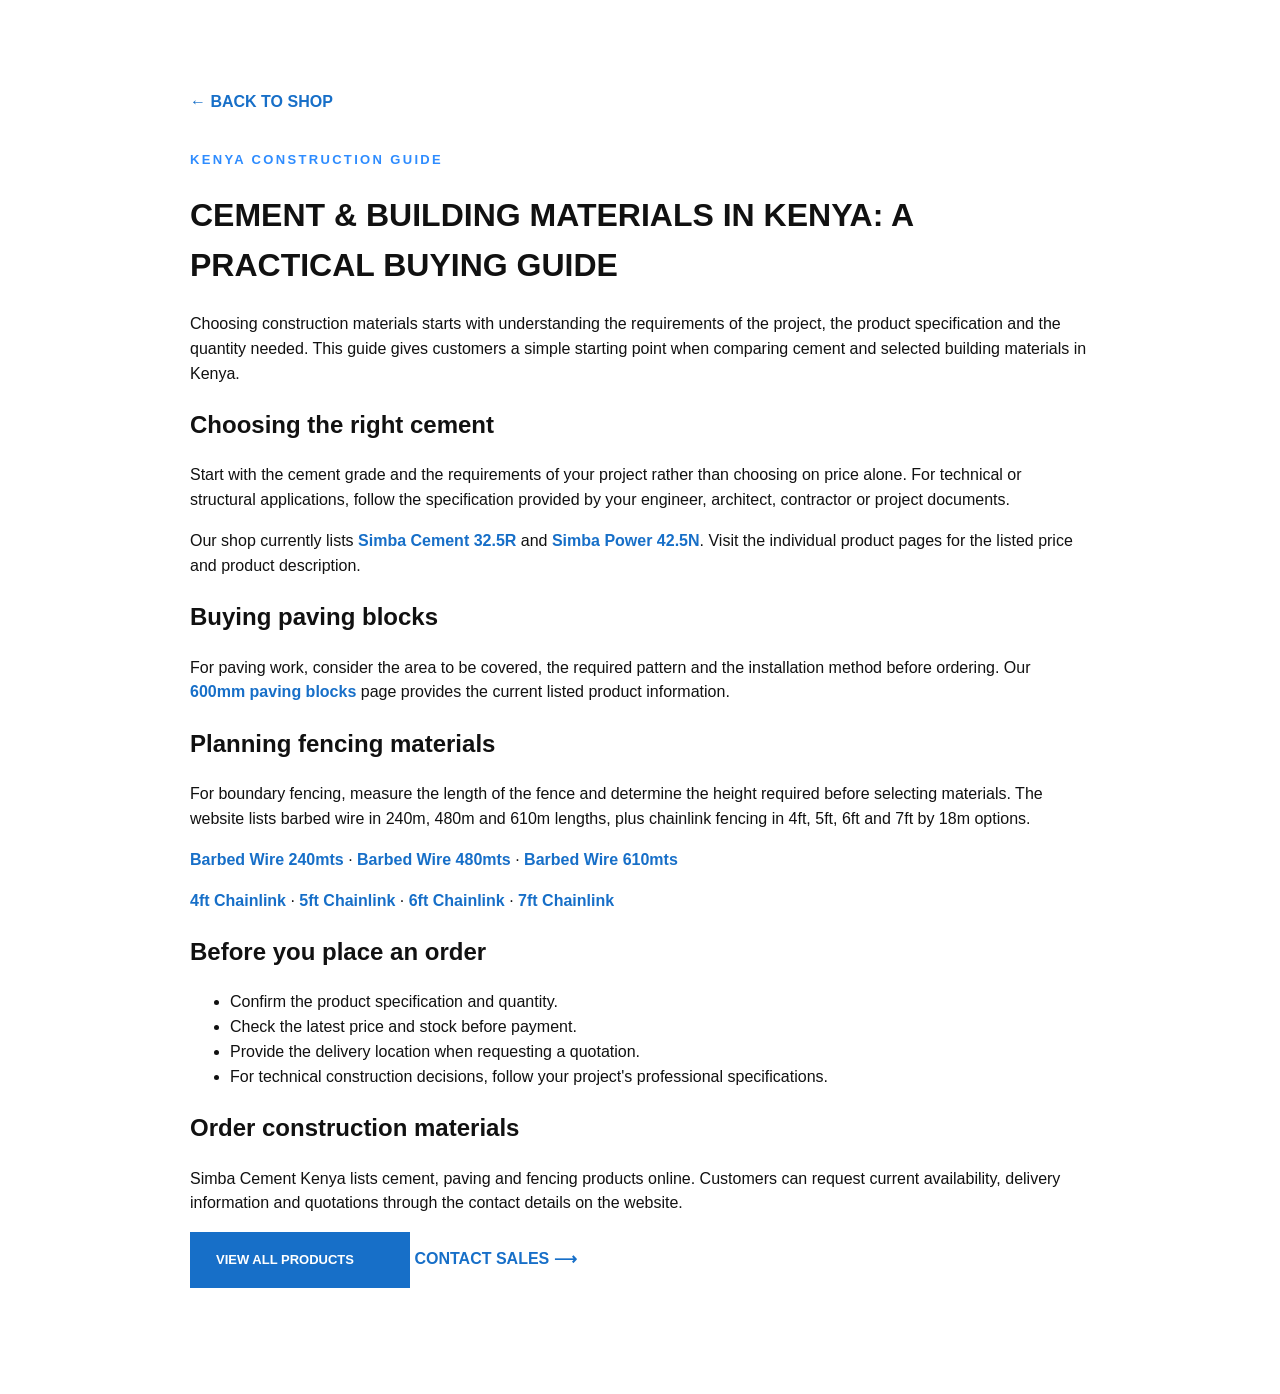
==== guides/cement-and-building-materials-kenya/index.html @ 0925dfed "Add helpful Kenya construction materials SEO guide" ====
<!doctype html>
<html lang="en">
<head>
<meta charset="utf-8">
<meta name="viewport" content="width=device-width,initial-scale=1">
<title>Cement & Building Materials Guide Kenya | Simba Cement</title>
<meta name="description" content="A practical guide to buying cement and selected building materials in Kenya, including cement grades, paving blocks, barbed wire and chainlink fencing.">
<meta name="robots" content="index, follow, max-image-preview:large">
<link rel="canonical" href="https://simbakenyacement.com/guides/cement-and-building-materials-kenya/">
<meta property="og:title" content="Cement & Building Materials Guide Kenya | Simba Cement">
<meta property="og:description" content="Practical information for choosing cement and selected construction materials in Kenya.">
<meta property="og:type" content="article">
<meta property="og:url" content="https://simbakenyacement.com/guides/cement-and-building-materials-kenya/">
<link rel="stylesheet" href="../../../style.css">
<script type="application/ld+json">{"@context":"https://schema.org","@type":"Article","headline":"Cement & Building Materials Guide Kenya","description":"A practical guide to buying cement and selected building materials in Kenya.","author":{"@type":"Organization","name":"Simba Cement Kenya"},"publisher":{"@type":"Organization","name":"Simba Cement Kenya","logo":{"@type":"ImageObject","url":"https://i.postimg.cc/286xZtNL/Screenshot-2026-09-02-151638.png"}},"mainEntityOfPage":{"@type":"WebPage","@id":"https://simbakenyacement.com/guides/cement-and-building-materials-kenya/"}}</script>
</head>
<body>
<main class="section"><div class="container" style="max-width:900px">
<a class="text-link" href="../../shop.html">← BACK TO SHOP</a>
<p class="eyebrow red" style="margin-top:35px">KENYA CONSTRUCTION GUIDE</p>
<h1>CEMENT &amp; BUILDING MATERIALS IN KENYA: A PRACTICAL BUYING GUIDE</h1>
<p>Choosing construction materials starts with understanding the requirements of the project, the product specification and the quantity needed. This guide gives customers a simple starting point when comparing cement and selected building materials in Kenya.</p>
<h2>Choosing the right cement</h2>
<p>Start with the cement grade and the requirements of your project rather than choosing on price alone. For technical or structural applications, follow the specification provided by your engineer, architect, contractor or project documents.</p>
<p>Our shop currently lists <a class="text-link" href="../../product/simba-cement-32-5r/">Simba Cement 32.5R</a> and <a class="text-link" href="../../product/simba-power-42-5n/">Simba Power 42.5N</a>. Visit the individual product pages for the listed price and product description.</p>
<h2>Buying paving blocks</h2>
<p>For paving work, consider the area to be covered, the required pattern and the installation method before ordering. Our <a class="text-link" href="../../product/paving-blocks-600mm/">600mm paving blocks</a> page provides the current listed product information.</p>
<h2>Planning fencing materials</h2>
<p>For boundary fencing, measure the length of the fence and determine the height required before selecting materials. The website lists barbed wire in 240m, 480m and 610m lengths, plus chainlink fencing in 4ft, 5ft, 6ft and 7ft by 18m options.</p>
<p><a class="text-link" href="../../product/barbed-wire-240mts/">Barbed Wire 240mts</a> · <a class="text-link" href="../../product/barbed-wire-480mts/">Barbed Wire 480mts</a> · <a class="text-link" href="../../product/barbed-wire-610mts/">Barbed Wire 610mts</a></p>
<p><a class="text-link" href="../../product/chainlink-4ftx18mts/">4ft Chainlink</a> · <a class="text-link" href="../../product/chainlink-5ftx18mts/">5ft Chainlink</a> · <a class="text-link" href="../../product/chainlink-6ftx18mts/">6ft Chainlink</a> · <a class="text-link" href="../../product/chainlink-7ftx18mts/">7ft Chainlink</a></p>
<h2>Before you place an order</h2>
<ul><li>Confirm the product specification and quantity.</li><li>Check the latest price and stock before payment.</li><li>Provide the delivery location when requesting a quotation.</li><li>For technical construction decisions, follow your project's professional specifications.</li></ul>
<h2>Order construction materials</h2>
<p>Simba Cement Kenya lists cement, paving and fencing products online. Customers can request current availability, delivery information and quotations through the contact details on the website.</p>
<p><a class="btn primary" href="../../shop.html">VIEW ALL PRODUCTS</a> <a class="text-link" href="../../index.html#contact">CONTACT SALES ⟶</a></p>
</div></main>
</body></html>
---- style.css ----
*{box-sizing:border-box}html{scroll-behavior:smooth}body{margin:0;font-family:Arial,Helvetica,sans-serif;color:#111;background:#fff;line-height:1.55}a{text-decoration:none;color:inherit}.container{width:min(1320px,94%);margin:auto}.topbar{background:#071b31;color:#fff;font-size:13px;font-weight:700}.topbar-inner{min-height:48px;display:flex;align-items:center;justify-content:space-between;gap:20px}.top-left,.socials{display:flex;align-items:center;gap:18px}.topbar a:hover{opacity:.8}.socials{font-size:17px}.nav-wrap{background:#080d12;border-bottom:1px solid #28313a;position:relative;z-index:20}.nav{height:100px;display:flex;align-items:center;justify-content:space-between}.brand{display:flex;align-items:center;min-width:205px}.brand-logo{width:145px;height:78px;object-fit:contain;display:block}nav{display:flex;align-items:center;gap:34px;font-size:13px;font-weight:900;white-space:nowrap;color:#fff}nav a{height:100px;display:flex;align-items:center;position:relative}nav a:hover,nav a.active{color:#2e8cff}nav a.active:after{content:"";position:absolute;height:3px;background:#2e8cff;left:0;right:0;bottom:0}.cart-btn{border:0;background:#111820;color:#fff;border-radius:50%;width:52px;height:52px;font-size:17px;cursor:pointer;position:relative;box-shadow:0 0 0 1px #3c4854}.cart-btn span{position:absolute;right:-2px;top:-2px;background:#2e8cff;border-radius:50%;width:21px;height:21px;display:grid;place-items:center;font-size:11px}.mobile-menu{display:none;border:0;background:#111820;color:#fff;border-radius:4px;padding:10px 13px;font-size:20px}.hero{height:590px;position:relative;overflow:hidden;display:flex;align-items:center;background:#080d12}.hero-carousel{position:absolute;inset:0;overflow:hidden;background:#111820}.hero-slide{position:absolute;inset:0;background-size:cover;background-position:center;opacity:0;transform:scale(1.03);transition:opacity 1s ease,transform 6s ease}.hero-slide.active{opacity:1;transform:scale(1)}.hero-overlay{position:absolute;inset:0;background:linear-gradient(90deg,rgba(4,10,16,.96) 0%,rgba(4,10,16,.86) 28%,rgba(4,10,16,.45) 53%,rgba(4,10,16,.10) 82%,rgba(4,10,16,.18) 100%);z-index:1}.hero-content{position:relative;z-index:3;color:#fff}.hero .eyebrow{color:#aeb9c5}.eyebrow{font-size:13px;letter-spacing:.18em;font-weight:900;margin:0 0 18px}.hero h1{font-size:clamp(54px,6.3vw,94px);line-height:.94;letter-spacing:-.045em;margin:0;max-width:950px;font-weight:950}.hero h1 span{color:#2e8cff}.hero-lead{font-size:19px;max-width:700px;margin:26px 0 27px;color:#e4e9ee}.actions,.contact-actions{display:flex;gap:18px}.btn{display:inline-flex;align-items:center;justify-content:space-between;gap:34px;min-width:220px;padding:17px 25px;border:1px solid #2e8cff;font-size:13px;font-weight:900;cursor:pointer}.btn b{font-size:22px}.btn.primary{background:#176fc8;color:#fff;border-color:#176fc8}.btn.white{background:rgba(10,18,27,.68);color:#fff;border-color:#71808e}.hero-dots{position:absolute;z-index:4;right:34px;bottom:28px;display:flex;gap:9px}.hero-dot{width:9px;height:9px;padding:0;border:1px solid #fff;background:transparent;border-radius:50%;cursor:pointer}.hero-dot.active{width:28px;border-radius:8px;background:#2e8cff;border-color:#2e8cff}.section{padding:90px 0}.products-section{background:#0e151c;color:#fff}.section-title{text-align:center;margin-bottom:48px}.section-title .red,.red{color:#2e8cff}.section-title h2{font-size:clamp(35px,4vw,54px);line-height:1.05;margin:0;font-weight:950}.section-title i{display:block;width:58px;height:3px;background:#2e8cff;margin:17px auto}.section-title>p:last-child{color:#aeb8c1;margin:0;font-size:16px}.products{display:grid;grid-template-columns:repeat(5,minmax(0,1fr));gap:10px}.product{background:#18222c;border:1px solid #354452;box-shadow:0 8px 25px rgba(0,0,0,.18);padding:14px;display:flex;flex-direction:column;min-height:360px;border-radius:5px}.product-image{height:200px;background:#eef1f3;display:grid;place-items:center;margin-bottom:12px;position:relative;overflow:hidden;padding:8px;border-radius:4px}.product-image img{width:100%;height:100%;max-width:100%;max-height:100%;object-fit:contain;display:block;position:relative;z-index:2}.product-image-wire{height:235px!important;display:flex!important;align-items:center!important;justify-content:center!important;overflow:hidden!important;padding:8px!important}.product-image-wire img{width:100%!important;height:100%!important;max-width:100%!important;max-height:100%!important;object-fit:contain!important;object-position:center!important}.bag{font-size:24px;font-weight:950;border:4px solid #222;padding:22px 14px;background:#fff;transform:rotate(-3deg);position:relative;z-index:1}.product h3{font-size:16px;line-height:1.3;margin:0}.product p{color:#b8c0c8;font-size:12px;line-height:1.4;margin:5px 0 10px}.price{font-weight:950;font-size:15px;color:#2e8cff;margin-top:auto}.add{margin-top:10px;width:100%;background:#176fc8;color:#fff;border:0;padding:11px 8px;font-weight:900;cursor:pointer;border-radius:2px}.price-note{text-align:center;color:#aeb8c1;font-size:12px;margin-top:28px}.split-section{display:grid;grid-template-columns:1fr 1fr;min-height:510px}.split-photo{background:#dfe5e9;position:relative;overflow:hidden;display:flex;align-items:center;justify-content:center}.split-photo:before,.split-photo:after{display:none}.about-photo{width:100%;height:100%;min-height:510px;display:block;object-fit:contain;object-position:center;background:#dfe5e9}.photo-badge{position:absolute;z-index:2;left:12%;bottom:12%;background:#176fc8;color:#fff;padding:22px 28px;font-size:28px;font-weight:950;line-height:.85}.photo-badge small{font-size:8px;letter-spacing:.15em}.split-copy{padding:90px 9%;display:flex;flex-direction:column;justify-content:center;background:#f2f4f6}.split-copy h2,.quality h2,.contact h2,.simple-section h2,.reviews h2{font-size:clamp(38px,4.6vw,62px);line-height:.98;margin:0 0 22px;font-weight:950}.split-copy>p:not(.eyebrow){max-width:570px;color:#5e6974;font-size:17px}.text-link{color:#176fc8;font-weight:900;margin-top:16px}.solutions{padding:90px 0;background:#dfe4e8}.solution-grid{display:grid;grid-template-columns:repeat(3,1fr);gap:1px;background:#8b98a4}.solution-grid article{background:#f7f8f9;padding:35px}.solution-grid span{color:#176fc8;font-size:14px;font-weight:900}.solution-grid h3{font-size:21px;margin:16px 0 8px}.solution-grid p{color:#68737d;font-size:14px}.simple-section{background:#f5f6f7}.simple-section>div>p:last-child{color:#66727d;font-size:18px}.reviews{padding:90px 0;background:#e5e9ec}.reviews-layout{display:grid;grid-template-columns:1.5fr .9fr;gap:55px;align-items:start}.review-list{display:grid;grid-template-columns:repeat(3,1fr);gap:16px}.review-card{background:#fff;border:1px solid #d2d8dd;padding:26px;min-height:220px;box-shadow:0 8px 24px rgba(0,0,0,.07)}.review-stars{color:#176fc8;font-size:21px;letter-spacing:2px;margin-bottom:14px}.review-card p{color:#56616b;font-size:15px;line-height:1.65;margin:0 0 22px}.review-card strong{font-size:13px;color:#111820}.review-form-box{background:#0d1721;color:#fff;padding:34px;border-top:4px solid #176fc8;box-shadow:0 12px 30px rgba(0,0,0,.14)}.review-form-box h3{font-size:30px;line-height:1;margin:0 0 10px;font-weight:950}.review-note{color:#aeb8c1;font-size:14px;margin:0 0 22px}.review-form-box form{display:grid;gap:10px}.review-form-box input,.review-form-box select,.review-form-box textarea{width:100%;border:1px solid #45515c;background:#18222c;color:#fff;padding:13px;font:inherit;border-radius:2px}.review-form-box input::placeholder,.review-form-box textarea::placeholder{color:#9ca8b2}.review-form-box textarea{min-height:120px;resize:vertical}.review-thankyou{display:none;margin-top:16px;background:#eaf5ff;color:#0d4c7d;padding:15px;border-left:4px solid #176fc8;font-size:14px;line-height:1.5}.review-thankyou.show{display:block}.review-form-box .btn{border:0}.contact{background:#176fc8;color:#fff;padding:90px 0}.contact .eyebrow{color:#d8ebff}.contact-grid{display:grid;grid-template-columns:1fr 1fr;gap:90px;align-items:center}.contact h2{margin-bottom:18px}.contact-grid>div>p:not(.eyebrow){color:#dcecff;font-size:18px;max-width:530px}.contact .primary{background:#fff;color:#176fc8;border-color:#fff}.dark-btn{background:#0d1721;color:#fff;border-color:#0d1721}.contact-box{border-top:1px solid rgba(255,255,255,.45)}.contact-box>div{display:flex;justify-content:space-between;gap:20px;padding:21px 0;border-bottom:1px solid rgba(255,255,255,.35)}.contact-box span{color:#d8ebff;font-size:12px;font-weight:900}.contact-box strong{font-size:16px;text-align:right}footer{background:#080d12;color:#9aa6b0;padding:55px 0 0}.footer-grid{display:grid;grid-template-columns:1.3fr 1fr 1.3fr;gap:60px;padding-bottom:45px}.footer-grid>div{display:flex;flex-direction:column;gap:9px}.footer-grid strong{color:#fff;font-size:13px}.footer-logo{width:150px;height:auto;object-fit:contain;display:block}.footer-grid p{margin:0}.footer-grid a:hover{color:#fff}.footer-bottom{border-top:1px solid #2c3741;padding:20px 3%;text-align:center;font-size:12px}.cart-panel{position:fixed;inset:0;z-index:50;pointer-events:none}.cart-panel.open{pointer-events:auto}.cart-overlay{position:absolute;inset:0;background:rgba(0,0,0,.65);opacity:0;transition:.25s}.cart-panel.open .cart-overlay{opacity:1}.cart-panel aside{position:absolute;right:0;top:0;height:100%;width:min(470px,100%);background:#fff;padding:28px;transform:translateX(100%);transition:.3s;overflow:auto}.cart-panel.open aside{transform:translateX(0)}.cart-head{display:flex;justify-content:space-between;align-items:center;border-bottom:1px solid #ddd}.cart-head button{font-size:30px;border:0;background:none;cursor:pointer}.cart-item{display:grid;grid-template-columns:1fr auto;gap:12px;padding:18px 0;border-bottom:1px solid #ddd}.cart-item h4{margin:0}.qty{display:flex;align-items:center;gap:10px;margin-top:7px}.qty button{width:28px;height:28px;border:1px solid #ccc;background:#fff;cursor:pointer}.remove{border:0;background:none;color:#888;cursor:pointer}.cart-total{display:flex;justify-content:space-between;font-size:20px;padding:22px 0}.cart-panel form{display:grid;gap:10px}.cart-panel input,.cart-panel textarea{width:100%;border:1px solid #ccc;padding:13px;font:inherit}.cart-panel textarea{min-height:85px}.cart-panel h3{margin:4px 0}.full{width:100%;justify-content:center}@media(max-width:1050px){nav{gap:18px;font-size:11px}.brand{min-width:170px}.top-left span:nth-child(2),.top-left span:nth-child(3){display:none}.products{grid-template-columns:repeat(3,minmax(0,1fr))}.product-image{height:190px}.reviews-layout{grid-template-columns:1fr}.review-list{grid-template-columns:repeat(3,1fr)}}@media(max-width:800px){.topbar{display:none}.nav{height:75px}.mobile-menu{display:block}nav{display:none}.menu-open nav{display:flex;position:absolute;top:75px;left:0;right:0;background:#080d12;flex-direction:column;align-items:flex-start;padding:18px 5%;gap:0;border-bottom:1px solid #28313a;box-shadow:0 10px 20px rgba(0,0,0,.35)}.menu-open nav a{height:auto;padding:13px 0;width:100%}.menu-open nav a.active:after{display:none}.menu-open .cart-btn{margin:10px 0}.hero{height:600px}.hero-overlay{background:linear-gradient(90deg,rgba(4,10,16,.96),rgba(4,10,16,.68))}.hero h1{font-size:54px}.hero-lead{font-size:16px;max-width:500px}.hero-dots{right:50%;transform:translateX(50%);bottom:18px}.products{grid-template-columns:1fr 1fr}.split-section,.quality-grid,.contact-grid{grid-template-columns:1fr}.split-photo{min-height:360px}.about-photo{min-height:360px;height:auto;max-height:none;object-fit:contain}.split-copy{padding:70px 6%}.solution-grid{grid-template-columns:1fr}.quality-grid{gap:30px}.review-list{grid-template-columns:1fr}.footer-grid{grid-template-columns:1fr 1fr}}@media(max-width:520px){.container{width:90%}.brand-logo{width:125px;height:68px}.hero{height:620px}.hero h1{font-size:45px}.actions,.contact-actions{flex-direction:column;gap:10px}.btn{width:100%;min-width:0}.products,.footer-grid{grid-template-columns:1fr}.section{padding:65px 0}.split-copy{padding:60px 5%}.contact-box>div{flex-direction:column;gap:5px}.contact-box strong{text-align:left}.product-image{height:200px!important;min-height:0!important;padding:8px;display:flex;align-items:center;justify-content:center;overflow:hidden}.product-image img{width:100%;height:100%!important;max-width:100%;max-height:100%!important;object-fit:contain!important}.product-image-wire{height:360px!important;min-height:360px!important;padding:8px!important;display:flex!important;align-items:center!important;justify-content:center!important;overflow:hidden!important}.product-image-wire img{width:100%!important;height:100%!important;max-width:100%!important;max-height:100%!important;object-fit:contain!important;object-position:center!important}.about-photo{width:100%!important;height:auto!important;min-height:0!important;max-width:100%!important;max-height:none!important;object-fit:contain!important;object-position:center!important;display:block!important}.split-photo{width:100%!important;height:auto!important;min-height:0!important;overflow:hidden!important;display:block!important;line-height:0}.photo-badge{left:7%;bottom:7%;font-size:22px;padding:16px 20px}.review-form-box{padding:25px}}
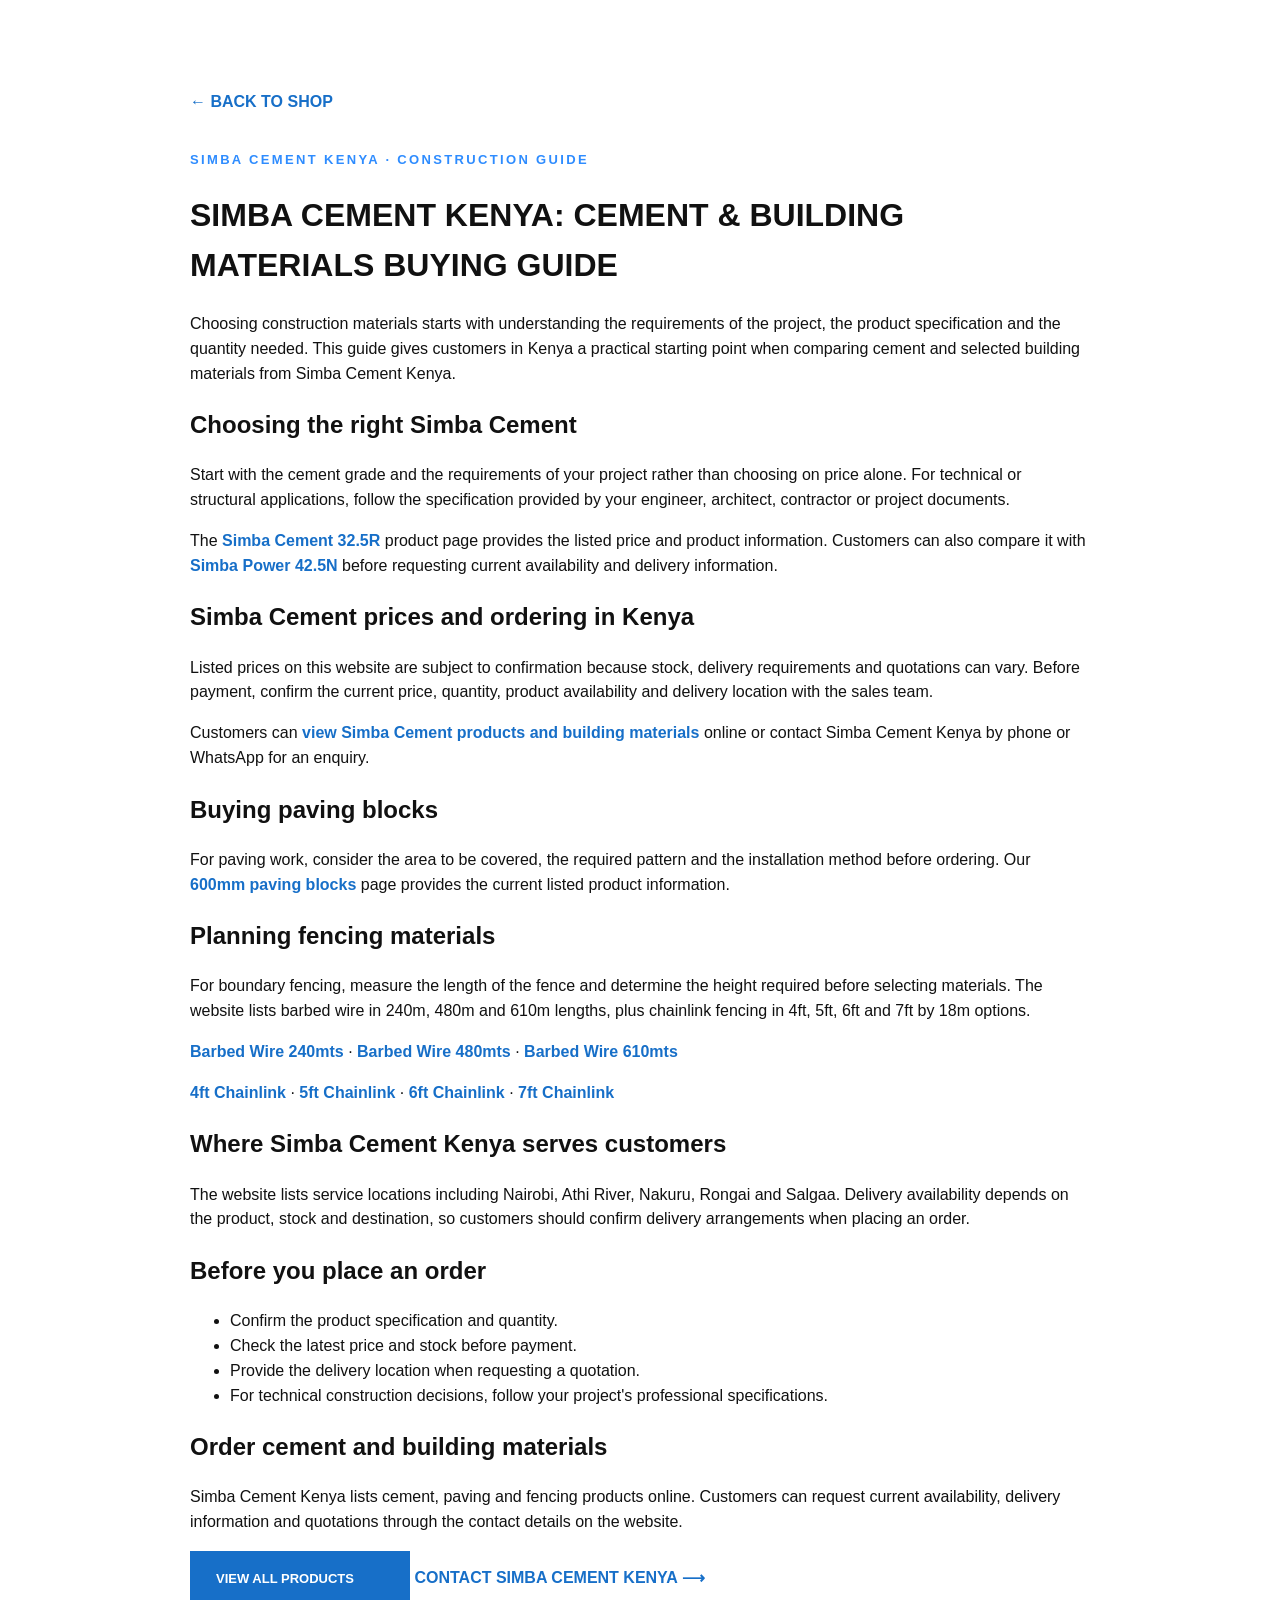
==== commit 89c8357b: "Improve Simba Cement Kenya SEO guide" ====
--- a/guides/cement-and-building-materials-kenya/index.html
+++ b/guides/cement-and-building-materials-kenya/index.html
@@ -3,36 +3,42 @@
 <head>
 <meta charset="utf-8">
 <meta name="viewport" content="width=device-width,initial-scale=1">
-<title>Cement & Building Materials Guide Kenya | Simba Cement</title>
-<meta name="description" content="A practical guide to buying cement and selected building materials in Kenya, including cement grades, paving blocks, barbed wire and chainlink fencing.">
+<title>Simba Cement Kenya Guide | Cement & Building Materials</title>
+<meta name="description" content="Learn how to choose Simba Cement, compare cement grades and plan building material purchases in Kenya, including paving blocks, barbed wire and chainlink.">
 <meta name="robots" content="index, follow, max-image-preview:large">
 <link rel="canonical" href="https://simbakenyacement.com/guides/cement-and-building-materials-kenya/">
-<meta property="og:title" content="Cement & Building Materials Guide Kenya | Simba Cement">
-<meta property="og:description" content="Practical information for choosing cement and selected construction materials in Kenya.">
+<meta property="og:title" content="Simba Cement Kenya Guide | Cement & Building Materials">
+<meta property="og:description" content="A practical Kenya construction guide covering cement grades, building materials, quantities, prices and ordering.">
 <meta property="og:type" content="article">
 <meta property="og:url" content="https://simbakenyacement.com/guides/cement-and-building-materials-kenya/">
+<meta property="og:image" content="https://i.postimg.cc/286xZtNL/Screenshot-2026-09-02-151638.png">
 <link rel="stylesheet" href="../../../style.css">
-<script type="application/ld+json">{"@context":"https://schema.org","@type":"Article","headline":"Cement & Building Materials Guide Kenya","description":"A practical guide to buying cement and selected building materials in Kenya.","author":{"@type":"Organization","name":"Simba Cement Kenya"},"publisher":{"@type":"Organization","name":"Simba Cement Kenya","logo":{"@type":"ImageObject","url":"https://i.postimg.cc/286xZtNL/Screenshot-2026-09-02-151638.png"}},"mainEntityOfPage":{"@type":"WebPage","@id":"https://simbakenyacement.com/guides/cement-and-building-materials-kenya/"}}</script>
+<script type="application/ld+json">{"@context":"https://schema.org","@type":"Article","headline":"Simba Cement Kenya Guide | Cement & Building Materials","description":"A practical guide to choosing cement and selected building materials in Kenya.","author":{"@type":"Organization","name":"Simba Cement Kenya"},"publisher":{"@type":"Organization","name":"Simba Cement Kenya","logo":{"@type":"ImageObject","url":"https://i.postimg.cc/286xZtNL/Screenshot-2026-09-02-151638.png"}},"mainEntityOfPage":{"@type":"WebPage","@id":"https://simbakenyacement.com/guides/cement-and-building-materials-kenya/"}}</script>
 </head>
 <body>
 <main class="section"><div class="container" style="max-width:900px">
 <a class="text-link" href="../../shop.html">← BACK TO SHOP</a>
-<p class="eyebrow red" style="margin-top:35px">KENYA CONSTRUCTION GUIDE</p>
-<h1>CEMENT &amp; BUILDING MATERIALS IN KENYA: A PRACTICAL BUYING GUIDE</h1>
-<p>Choosing construction materials starts with understanding the requirements of the project, the product specification and the quantity needed. This guide gives customers a simple starting point when comparing cement and selected building materials in Kenya.</p>
-<h2>Choosing the right cement</h2>
+<p class="eyebrow red" style="margin-top:35px">SIMBA CEMENT KENYA · CONSTRUCTION GUIDE</p>
+<h1>SIMBA CEMENT KENYA: CEMENT &amp; BUILDING MATERIALS BUYING GUIDE</h1>
+<p>Choosing construction materials starts with understanding the requirements of the project, the product specification and the quantity needed. This guide gives customers in Kenya a practical starting point when comparing cement and selected building materials from Simba Cement Kenya.</p>
+<h2>Choosing the right Simba Cement</h2>
 <p>Start with the cement grade and the requirements of your project rather than choosing on price alone. For technical or structural applications, follow the specification provided by your engineer, architect, contractor or project documents.</p>
-<p>Our shop currently lists <a class="text-link" href="../../product/simba-cement-32-5r/">Simba Cement 32.5R</a> and <a class="text-link" href="../../product/simba-power-42-5n/">Simba Power 42.5N</a>. Visit the individual product pages for the listed price and product description.</p>
+<p>The <a class="text-link" href="../../product/simba-cement-32-5r/">Simba Cement 32.5R</a> product page provides the listed price and product information. Customers can also compare it with <a class="text-link" href="../../product/simba-power-42-5n/">Simba Power 42.5N</a> before requesting current availability and delivery information.</p>
+<h2>Simba Cement prices and ordering in Kenya</h2>
+<p>Listed prices on this website are subject to confirmation because stock, delivery requirements and quotations can vary. Before payment, confirm the current price, quantity, product availability and delivery location with the sales team.</p>
+<p>Customers can <a class="text-link" href="../../shop.html">view Simba Cement products and building materials</a> online or contact Simba Cement Kenya by phone or WhatsApp for an enquiry.</p>
 <h2>Buying paving blocks</h2>
 <p>For paving work, consider the area to be covered, the required pattern and the installation method before ordering. Our <a class="text-link" href="../../product/paving-blocks-600mm/">600mm paving blocks</a> page provides the current listed product information.</p>
 <h2>Planning fencing materials</h2>
 <p>For boundary fencing, measure the length of the fence and determine the height required before selecting materials. The website lists barbed wire in 240m, 480m and 610m lengths, plus chainlink fencing in 4ft, 5ft, 6ft and 7ft by 18m options.</p>
 <p><a class="text-link" href="../../product/barbed-wire-240mts/">Barbed Wire 240mts</a> · <a class="text-link" href="../../product/barbed-wire-480mts/">Barbed Wire 480mts</a> · <a class="text-link" href="../../product/barbed-wire-610mts/">Barbed Wire 610mts</a></p>
 <p><a class="text-link" href="../../product/chainlink-4ftx18mts/">4ft Chainlink</a> · <a class="text-link" href="../../product/chainlink-5ftx18mts/">5ft Chainlink</a> · <a class="text-link" href="../../product/chainlink-6ftx18mts/">6ft Chainlink</a> · <a class="text-link" href="../../product/chainlink-7ftx18mts/">7ft Chainlink</a></p>
+<h2>Where Simba Cement Kenya serves customers</h2>
+<p>The website lists service locations including Nairobi, Athi River, Nakuru, Rongai and Salgaa. Delivery availability depends on the product, stock and destination, so customers should confirm delivery arrangements when placing an order.</p>
 <h2>Before you place an order</h2>
 <ul><li>Confirm the product specification and quantity.</li><li>Check the latest price and stock before payment.</li><li>Provide the delivery location when requesting a quotation.</li><li>For technical construction decisions, follow your project's professional specifications.</li></ul>
-<h2>Order construction materials</h2>
+<h2>Order cement and building materials</h2>
 <p>Simba Cement Kenya lists cement, paving and fencing products online. Customers can request current availability, delivery information and quotations through the contact details on the website.</p>
-<p><a class="btn primary" href="../../shop.html">VIEW ALL PRODUCTS</a> <a class="text-link" href="../../index.html#contact">CONTACT SALES ⟶</a></p>
+<p><a class="btn primary" href="../../shop.html">VIEW ALL PRODUCTS</a> <a class="text-link" href="../../index.html#contact">CONTACT SIMBA CEMENT KENYA ⟶</a></p>
 </div></main>
 </body></html>
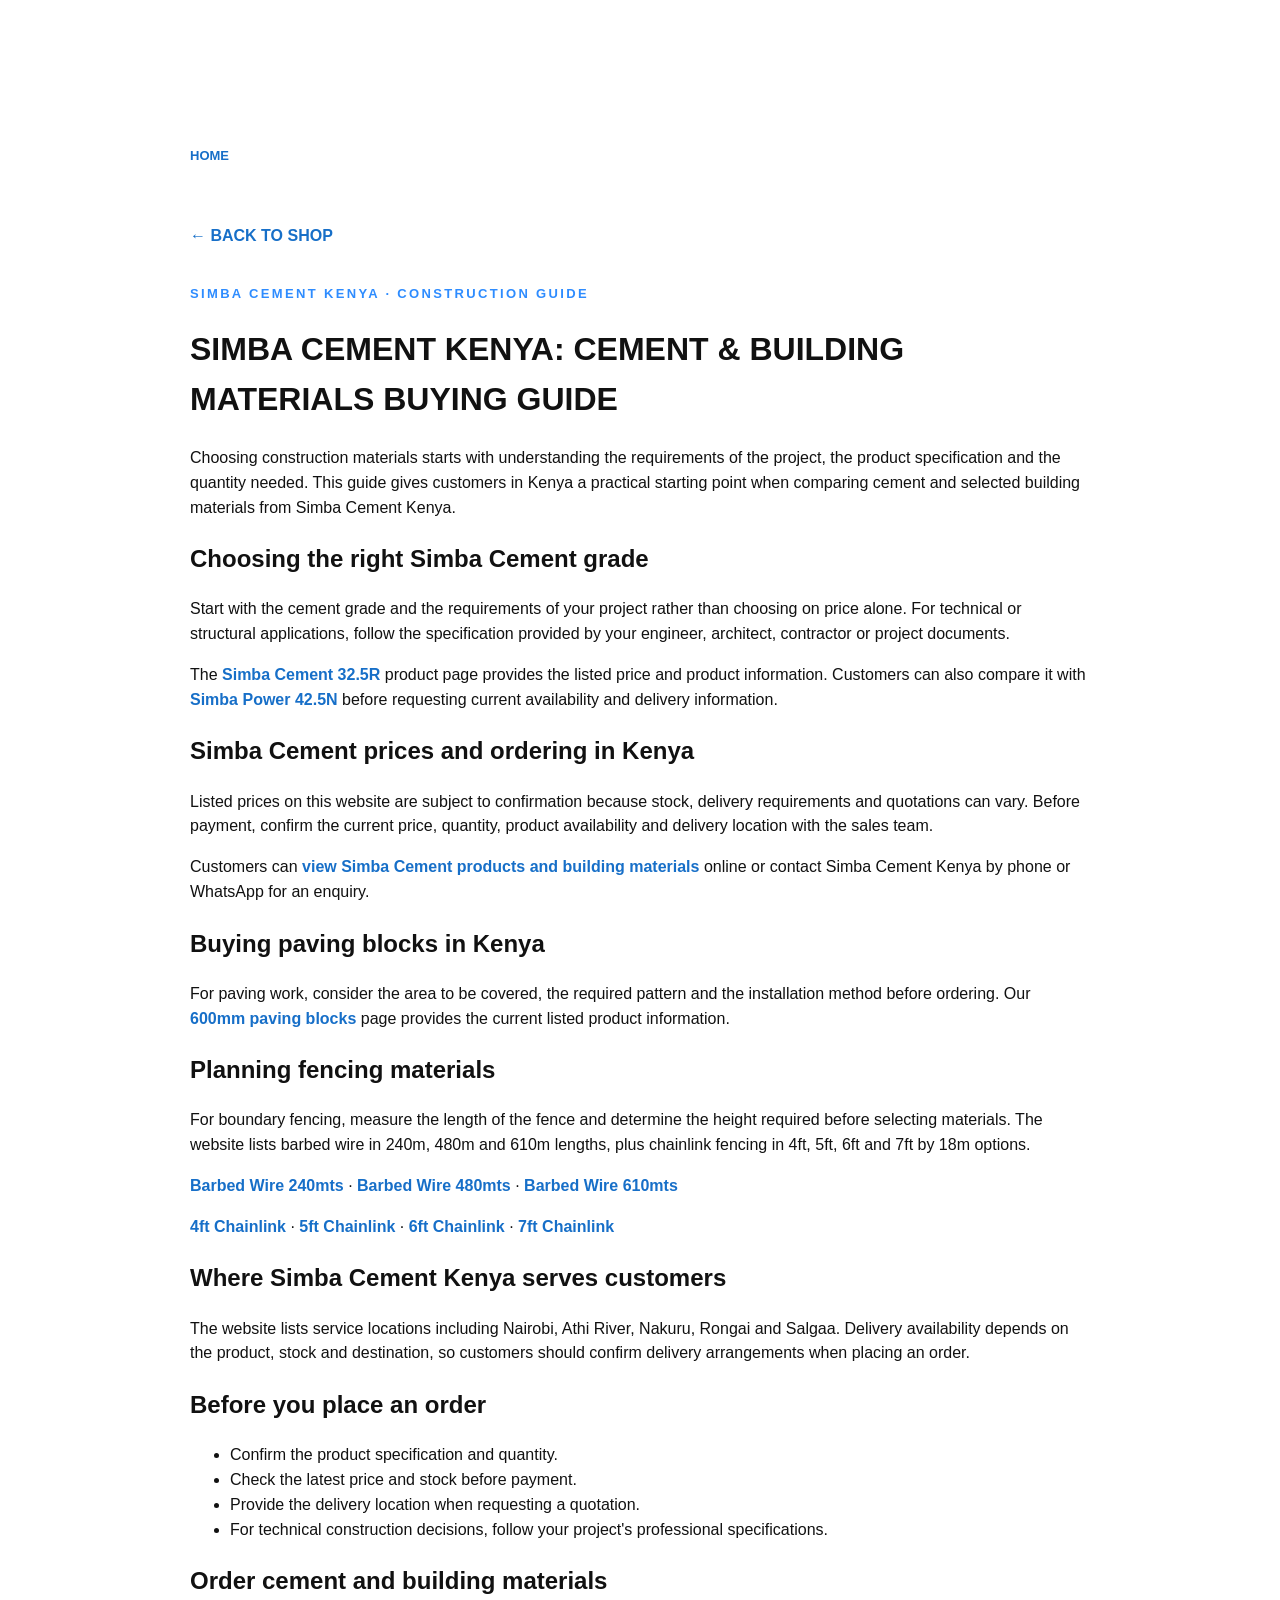
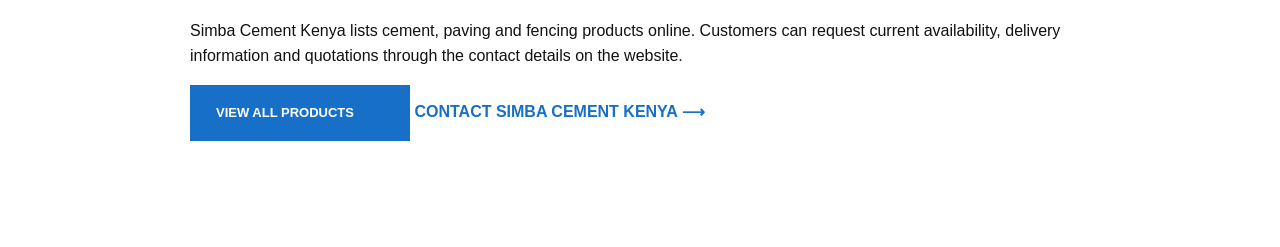
==== commit cb683189: "Improve guide SEO hierarchy and internal linking" ====
--- a/guides/cement-and-building-materials-kenya/index.html
+++ b/guides/cement-and-building-materials-kenya/index.html
@@ -5,29 +5,36 @@
 <meta name="viewport" content="width=device-width,initial-scale=1">
 <title>Simba Cement Kenya Guide | Cement & Building Materials</title>
 <meta name="description" content="Learn how to choose Simba Cement, compare cement grades and plan building material purchases in Kenya, including paving blocks, barbed wire and chainlink.">
-<meta name="robots" content="index, follow, max-image-preview:large">
+<meta name="robots" content="index, follow, max-image-preview:large, max-snippet:-1, max-video-preview:-1">
 <link rel="canonical" href="https://simbakenyacement.com/guides/cement-and-building-materials-kenya/">
+<meta property="og:site_name" content="Simba Cement Kenya">
 <meta property="og:title" content="Simba Cement Kenya Guide | Cement & Building Materials">
 <meta property="og:description" content="A practical Kenya construction guide covering cement grades, building materials, quantities, prices and ordering.">
 <meta property="og:type" content="article">
 <meta property="og:url" content="https://simbakenyacement.com/guides/cement-and-building-materials-kenya/">
 <meta property="og:image" content="https://i.postimg.cc/286xZtNL/Screenshot-2026-09-02-151638.png">
+<meta name="twitter:card" content="summary_large_image">
+<meta name="twitter:title" content="Simba Cement Kenya Guide | Cement & Building Materials">
+<meta name="twitter:description" content="A practical Kenya construction guide covering cement grades, building materials, quantities, prices and ordering.">
+<meta name="twitter:url" content="https://simbakenyacement.com/guides/cement-and-building-materials-kenya/">
+<meta name="twitter:image" content="https://i.postimg.cc/286xZtNL/Screenshot-2026-09-02-151638.png">
 <link rel="stylesheet" href="../../../style.css">
-<script type="application/ld+json">{"@context":"https://schema.org","@type":"Article","headline":"Simba Cement Kenya Guide | Cement & Building Materials","description":"A practical guide to choosing cement and selected building materials in Kenya.","author":{"@type":"Organization","name":"Simba Cement Kenya"},"publisher":{"@type":"Organization","name":"Simba Cement Kenya","logo":{"@type":"ImageObject","url":"https://i.postimg.cc/286xZtNL/Screenshot-2026-09-02-151638.png"}},"mainEntityOfPage":{"@type":"WebPage","@id":"https://simbakenyacement.com/guides/cement-and-building-materials-kenya/"}}</script>
+<script type="application/ld+json">{"@context":"https://schema.org","@graph":[{"@type":"Article","@id":"https://simbakenyacement.com/guides/cement-and-building-materials-kenya/#article","headline":"Simba Cement Kenya Guide | Cement & Building Materials","description":"A practical guide to choosing cement and selected building materials in Kenya.","author":{"@type":"Organization","name":"Simba Cement Kenya","url":"https://simbakenyacement.com/"},"publisher":{"@type":"Organization","name":"Simba Cement Kenya","url":"https://simbakenyacement.com/","logo":{"@type":"ImageObject","url":"https://i.postimg.cc/286xZtNL/Screenshot-2026-09-02-151638.png"}},"mainEntityOfPage":{"@id":"https://simbakenyacement.com/guides/cement-and-building-materials-kenya/"},"inLanguage":"en"},{"@type":"BreadcrumbList","itemListElement":[{"@type":"ListItem","position":1,"name":"Home","item":"https://simbakenyacement.com/"},{"@type":"ListItem","position":2,"name":"Cement & Building Materials Guide","item":"https://simbakenyacement.com/guides/cement-and-building-materials-kenya/"}]}]}</script>
 </head>
 <body>
 <main class="section"><div class="container" style="max-width:900px">
+<nav aria-label="Breadcrumb" style="margin-bottom:18px"><a class="text-link" href="https://simbakenyacement.com/">HOME</a> <span aria-hidden="true">›</span> <span>CEMENT &amp; BUILDING MATERIALS GUIDE</span></nav>
 <a class="text-link" href="../../shop.html">← BACK TO SHOP</a>
 <p class="eyebrow red" style="margin-top:35px">SIMBA CEMENT KENYA · CONSTRUCTION GUIDE</p>
 <h1>SIMBA CEMENT KENYA: CEMENT &amp; BUILDING MATERIALS BUYING GUIDE</h1>
 <p>Choosing construction materials starts with understanding the requirements of the project, the product specification and the quantity needed. This guide gives customers in Kenya a practical starting point when comparing cement and selected building materials from Simba Cement Kenya.</p>
-<h2>Choosing the right Simba Cement</h2>
+<h2>Choosing the right Simba Cement grade</h2>
 <p>Start with the cement grade and the requirements of your project rather than choosing on price alone. For technical or structural applications, follow the specification provided by your engineer, architect, contractor or project documents.</p>
 <p>The <a class="text-link" href="../../product/simba-cement-32-5r/">Simba Cement 32.5R</a> product page provides the listed price and product information. Customers can also compare it with <a class="text-link" href="../../product/simba-power-42-5n/">Simba Power 42.5N</a> before requesting current availability and delivery information.</p>
 <h2>Simba Cement prices and ordering in Kenya</h2>
 <p>Listed prices on this website are subject to confirmation because stock, delivery requirements and quotations can vary. Before payment, confirm the current price, quantity, product availability and delivery location with the sales team.</p>
 <p>Customers can <a class="text-link" href="../../shop.html">view Simba Cement products and building materials</a> online or contact Simba Cement Kenya by phone or WhatsApp for an enquiry.</p>
-<h2>Buying paving blocks</h2>
+<h2>Buying paving blocks in Kenya</h2>
 <p>For paving work, consider the area to be covered, the required pattern and the installation method before ordering. Our <a class="text-link" href="../../product/paving-blocks-600mm/">600mm paving blocks</a> page provides the current listed product information.</p>
 <h2>Planning fencing materials</h2>
 <p>For boundary fencing, measure the length of the fence and determine the height required before selecting materials. The website lists barbed wire in 240m, 480m and 610m lengths, plus chainlink fencing in 4ft, 5ft, 6ft and 7ft by 18m options.</p>
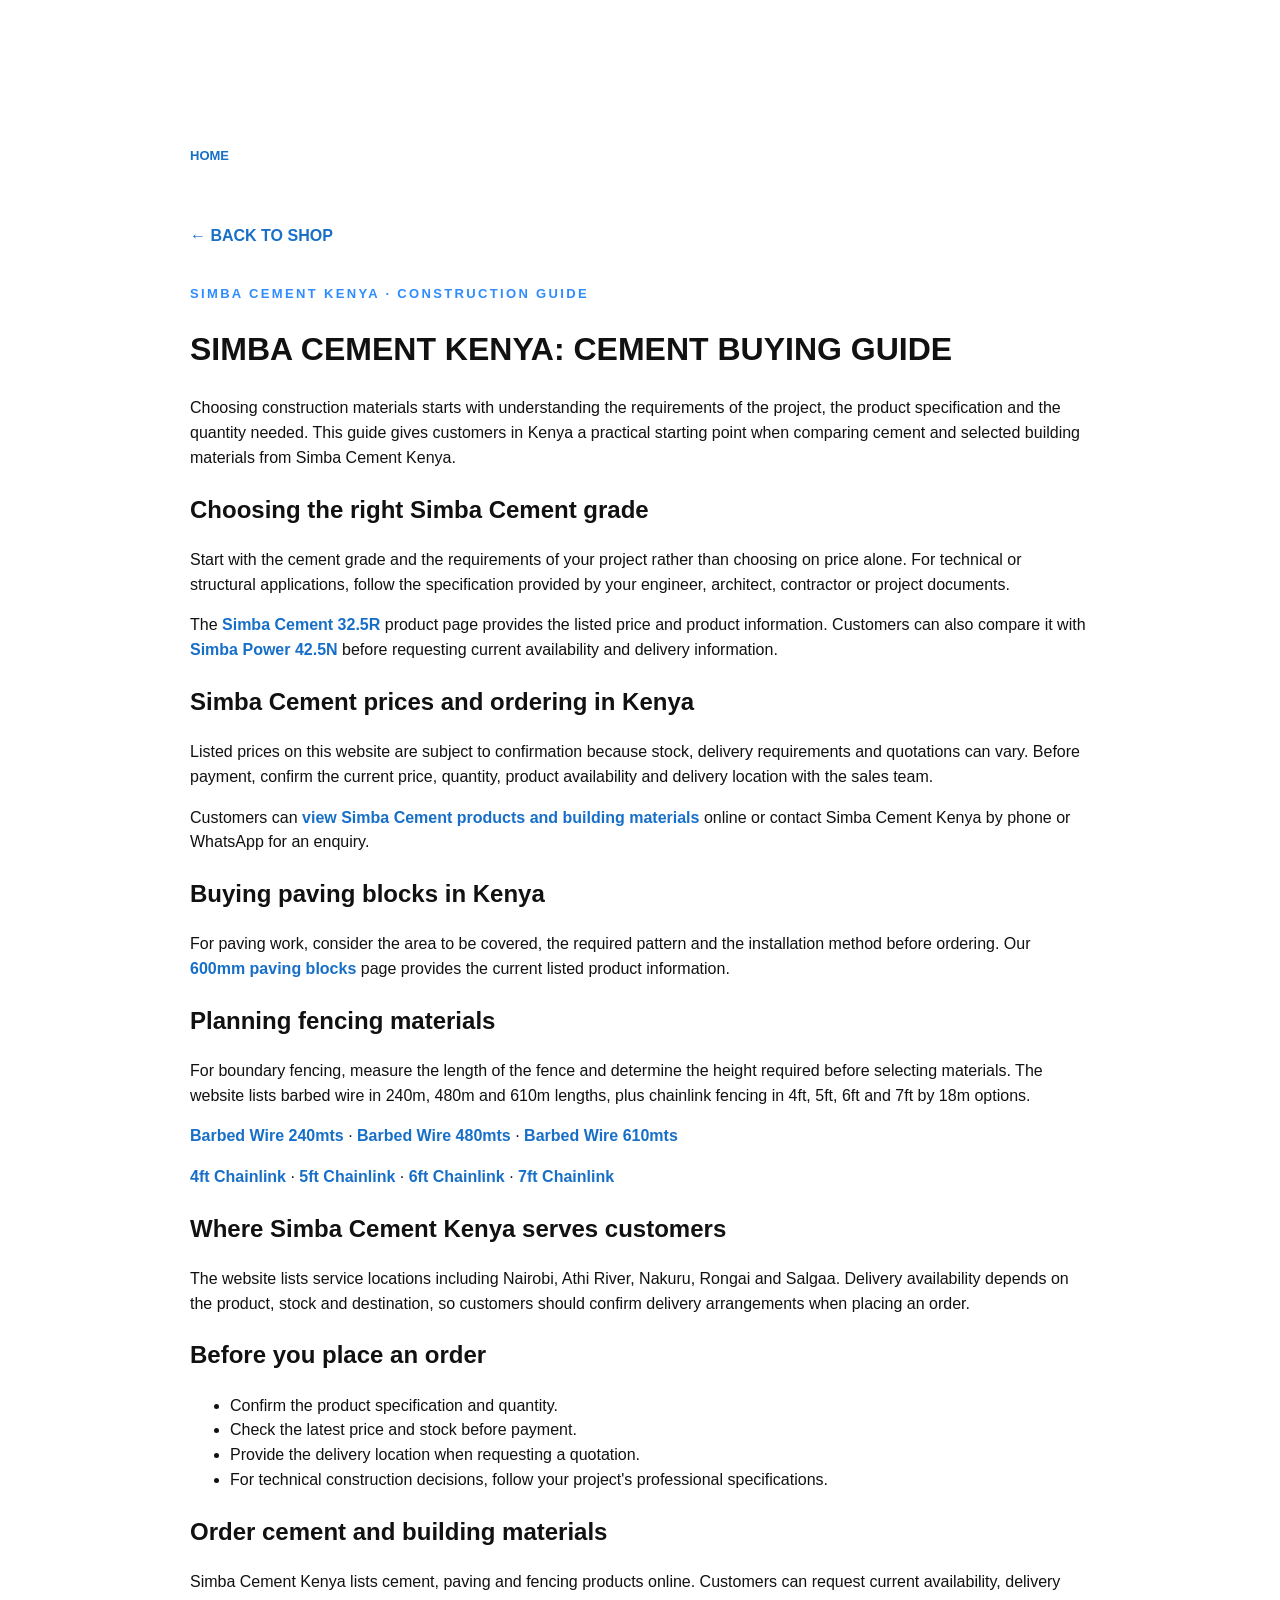
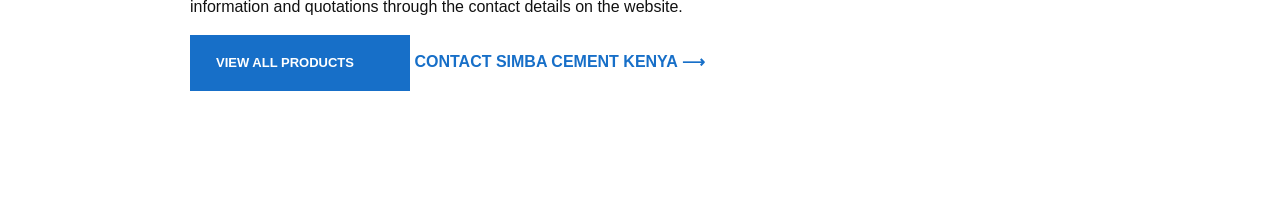
==== commit 4429ad1a: "New SEO Update" ====
--- a/guides/cement-and-building-materials-kenya/index.html
+++ b/guides/cement-and-building-materials-kenya/index.html
@@ -3,8 +3,8 @@
 <head>
 <meta charset="utf-8">
 <meta name="viewport" content="width=device-width,initial-scale=1">
-<title>Simba Cement Kenya Guide | Cement & Building Materials</title>
-<meta name="description" content="Learn how to choose Simba Cement, compare cement grades and plan building material purchases in Kenya, including paving blocks, barbed wire and chainlink.">
+<title>Simba Cement Kenya | Cement Buying Guide</title>
+<meta name="description" content="A practical Simba Cement Kenya buying guide: compare Simba Cement grades, check prices and plan cement and building material purchases in Kenya.">
 <meta name="robots" content="index, follow, max-image-preview:large, max-snippet:-1, max-video-preview:-1">
 <link rel="canonical" href="https://simbakenyacement.com/guides/cement-and-building-materials-kenya/">
 <meta property="og:site_name" content="Simba Cement Kenya">
@@ -26,7 +26,7 @@
 <nav aria-label="Breadcrumb" style="margin-bottom:18px"><a class="text-link" href="https://simbakenyacement.com/">HOME</a> <span aria-hidden="true">›</span> <span>CEMENT &amp; BUILDING MATERIALS GUIDE</span></nav>
 <a class="text-link" href="../../shop.html">← BACK TO SHOP</a>
 <p class="eyebrow red" style="margin-top:35px">SIMBA CEMENT KENYA · CONSTRUCTION GUIDE</p>
-<h1>SIMBA CEMENT KENYA: CEMENT &amp; BUILDING MATERIALS BUYING GUIDE</h1>
+<h1>SIMBA CEMENT KENYA: CEMENT BUYING GUIDE</h1>
 <p>Choosing construction materials starts with understanding the requirements of the project, the product specification and the quantity needed. This guide gives customers in Kenya a practical starting point when comparing cement and selected building materials from Simba Cement Kenya.</p>
 <h2>Choosing the right Simba Cement grade</h2>
 <p>Start with the cement grade and the requirements of your project rather than choosing on price alone. For technical or structural applications, follow the specification provided by your engineer, architect, contractor or project documents.</p>
